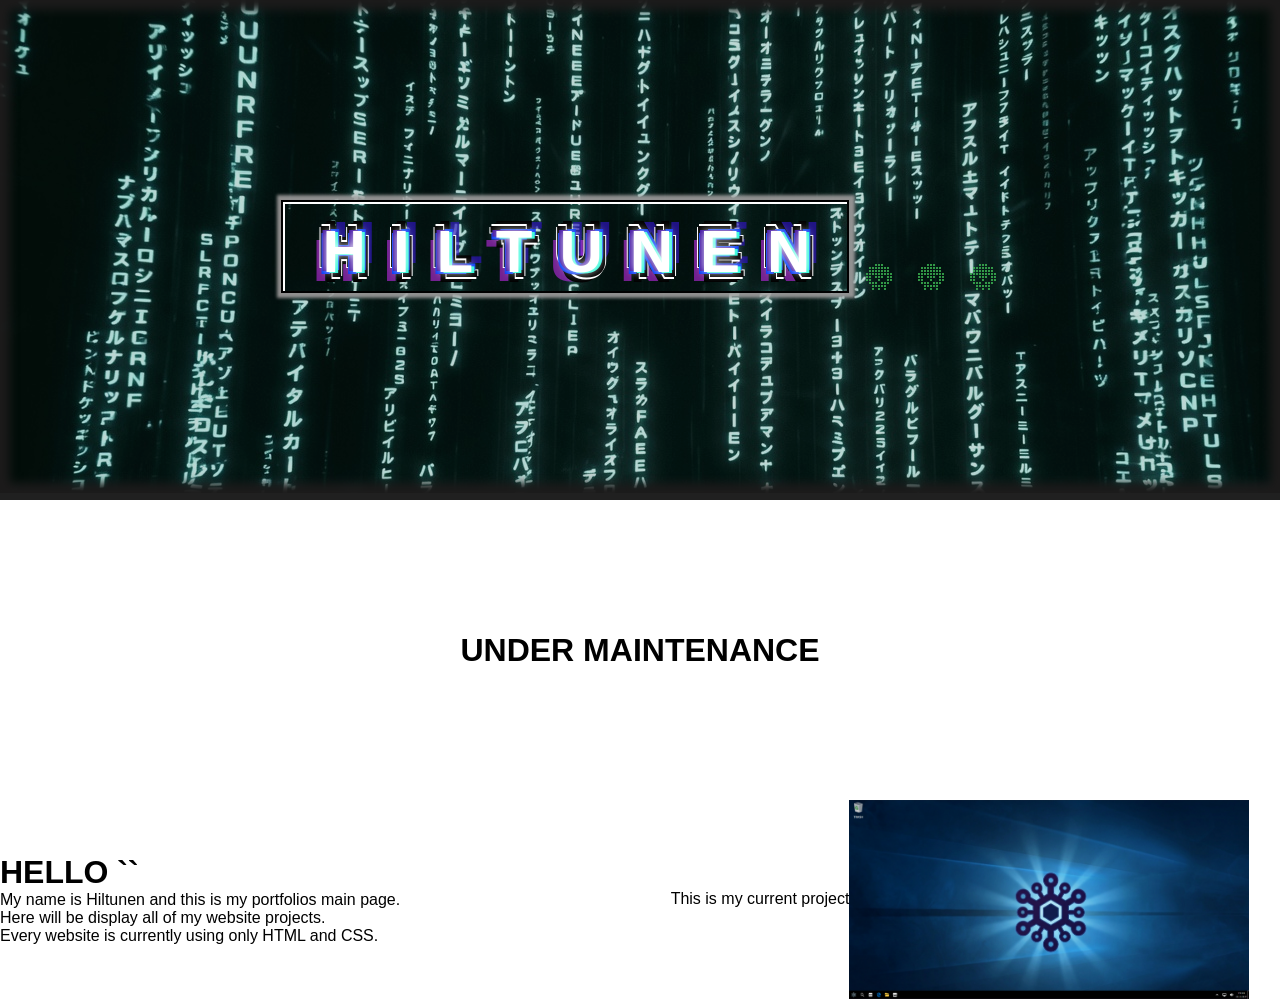
==== index.html @ 096cc813 "added aboutme texts" ====
<!DOCTYPE html>
<html lang="en">
<head>
    <meta charset="UTF-8">
    <meta name="viewport" content="width=device-width, initial-scale=1.0">
    <link rel="stylesheet"href="main.css">
    <title>UNDERMAINTENANCE</title>
</head>
<body>
    <header>
        <div class="myname">
            <div  class="myname_text">
                <h1>HILTUNEN</h1>
                <div class="loadingname">
                    <div class="dot1">
                        <img src="/resources/loading.png">
                    </div>
                    <div class="dot2">
                        <img src="/resources/loading.png">
                    </div>
                    <div class="dot3">
                        <img src="/resources/loading.png">
                    </div>
                </div>
            </div>
        </div>
    </header>
    <main>
        <div class="sitecontent">
            <div class="undermaintenace">
                <h1>UNDER MAINTENANCE</h1>
            </div>
            <div class="currentprojectaboutme">
                <div class="currentproject">
                    <div class="currentproject_text">This is my current project</div>
                    <img class="currentproject_img" src="/resources/PortfoliOS.png">
                </div>
                <div class="aboutme">
                    <h1 class="hello">HELLO ``</h1>
                    <p class="aboutme_text1">My name is Hiltunen and this is my portfolios main page.</p>
                    <p class="aboutme_text2">Here will be display all of my website projects.</p>
                    <p class="aboutme_text3">Every website is currently using only HTML and CSS.</p>
                </div>
            </div>
        </div>
    </main>
</body>
</html>
---- main.css ----
@font-face {
    font-family: "OpenSans-regular";
    src: url("font/OpenSans-Regular.ttf") format("truetype");
}

@keyframes loading{
    0%{
        opacity: 1;
    }

    33%{
        opacity: 0;
    }

    100%{
        opacity: 1;
    }
}


* {
    margin: 0;
    padding: 0;
    box-sizing: border-box;
}

html, body {
    height: 100%;
    width: 100%;
    font-family: "OpenSans-regular", sans-serif;
}

.myname{
    display: flex;
    align-items: center;
    width: 100%;
    min-height: 500px;
    background-image: url(/resources/matrix.jpg);
    color: rgb(255, 255, 255);
    font-size: 30px;
    box-shadow: inset 0 0 10px 10px rgb(28, 27, 27), inset 0px 0px 10px 500px rgba(10, 65, 44, 0.209);  /* FIXES IMAGES QUALITY */ 
    border-bottom: solid 7px rgb(32, 32, 32);
}

.myname_text{
    display: flex;
    letter-spacing: 27px;
    width: 100%;
    height: 100%;
    justify-content: center;
    text-shadow: 0px 0px 10px rgb(255, 255, 255),
    3px 1px rgb(24, 249, 212),
    -4px -1px rgb(54, 6, 157),
    4px -2px rgb(0, 53, 245),
    -5px 2px rgb(0, 53, 245),   

    6px 5px rgb(0,0,0),
    -6px -5px rgb(0,0,0),

    7px 4px rgb(255, 255, 255),
    -7px -4px rgb(255, 255, 255),

    5px 7px rgb(255, 255, 255),
    -5px -7px rgb(255, 255, 255),

    2px 8px rgb(0,0,0),
    -2px -8px rgb(0,0,0),

    0px 10px rgb(0,0,0),
    0px -10px rgb(0,0,0),

    -10px 9px rgba(204, 43, 244, 0.56),
    
    10px -9px rgba(47, 19, 190, 0.665)
    
    ;
}

.myname_text h1{
    height: 100%;
    border: solid 2px black;
    padding: 15PX 10PX 5PX 40PX;
     box-shadow: inset 2px 2px rgb(254, 255, 255), 
    1px 0px 3px 5px rgba(164, 161, 161, 0.871)
     ; 
}

.myname_text b{
    text-shadow: none;
    color: black;
    border: solid 1px rgb(46, 38, 38);
    border-radius: 50%;
    text-shadow: 2px 1px rgb(95, 93, 93);
}

.loadingname{
    display: flex;
    text-shadow: none;
    align-items: end;
    justify-content: end;
    min-width: 150px;
    flex-direction: row;
    gap: 20px;
    
}

.dot1{
    display: flex;
    animation-name: loading;
    animation-duration: 4s;
    animation-iteration-count: infinite;
    animation-timing-function: ease-in-out;
    animation-delay: 1s;
}

.dot2{
    display: flex;
    animation-name: loading;
    animation-duration: 4s;
    animation-iteration-count: infinite;
    animation-timing-function: ease-in-out;
    animation-delay: 2s;
}

.dot3{
    display: flex;
    animation-name: loading;
    animation-duration: 4s;
    animation-iteration-count: infinite;
    animation-timing-function: ease-in-out;
    animation-delay: 3s;
}


.sitecontent{
    display: flex;
    flex-direction: column;
}

.undermaintenace{
    display: flex;
    width: 100%;
    min-height: 300px;
    align-items: center;
    justify-content: center;
}

.currentprojectaboutme{
    display: flex;
    flex-direction: row-reverse;
}

.currentproject{
    display: flex;
    width: 100%;
    align-items: center;
    justify-content: center;
}

.currentproject_text{
    display: flex;
}

.currentproject_img{
    display: block;
    max-width: 400px;
    max-height: 300px;
}

.aboutme{
    display: flex;
    flex-direction: column;
    width: 100%;
    justify-content: center;
}
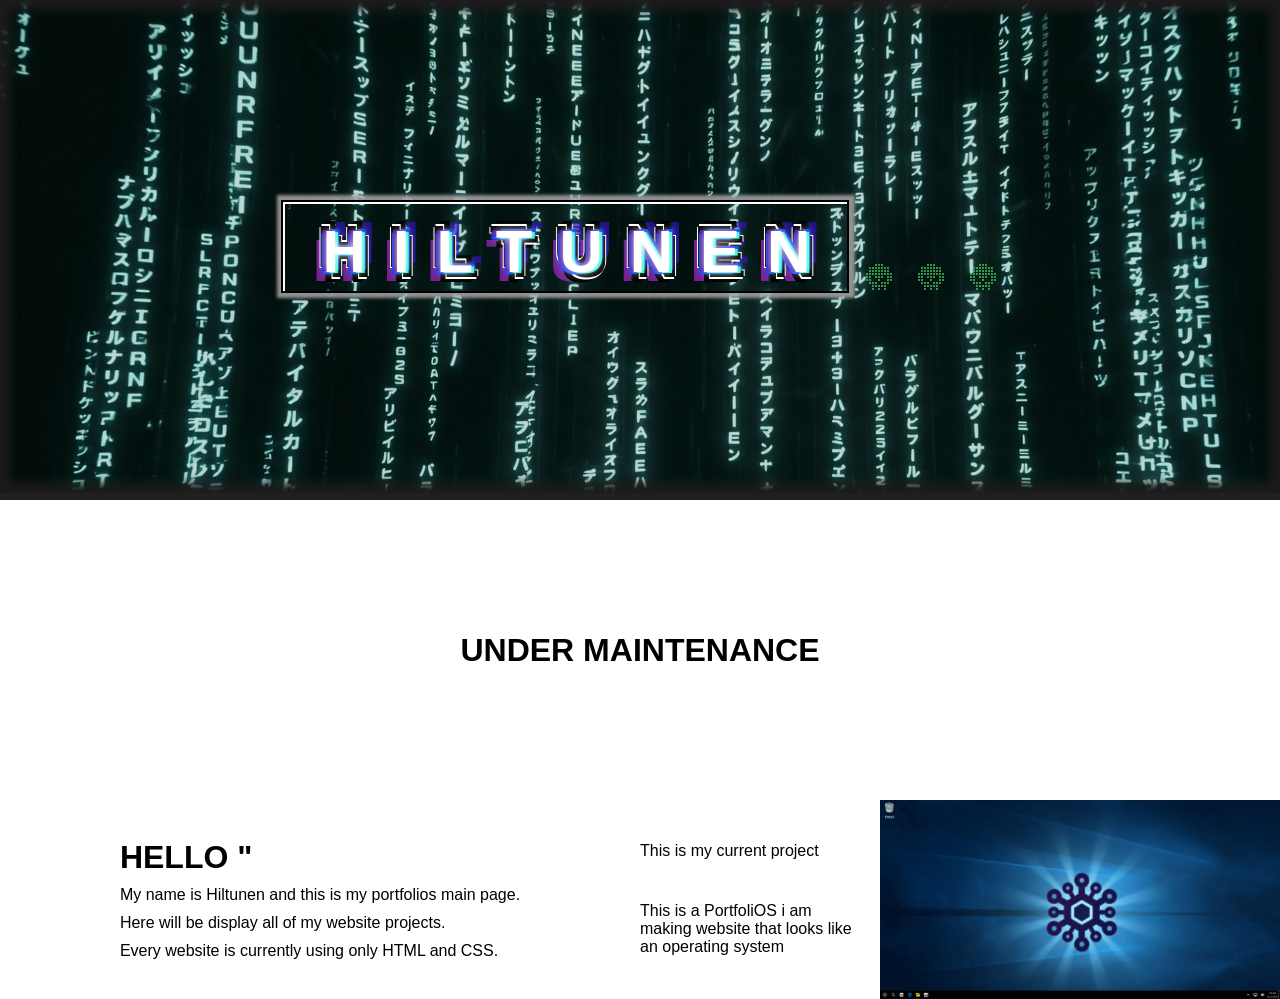
==== commit af1d37f6: "-" ====
--- a/index.html
+++ b/index.html
@@ -32,14 +32,19 @@
             </div>
             <div class="currentprojectaboutme">
                 <div class="currentproject">
-                    <div class="currentproject_text">This is my current project</div>
+                    <div class="currentproject_text">
+                        <p class="currentproject_text1">This is my current project</p>
+                        <p class="currentproject_text2">This is a PortfoliOS i am making website that looks like an operating system</p>
+                    </div>
                     <img class="currentproject_img" src="/resources/PortfoliOS.png">
                 </div>
                 <div class="aboutme">
-                    <h1 class="hello">HELLO ``</h1>
-                    <p class="aboutme_text1">My name is Hiltunen and this is my portfolios main page.</p>
-                    <p class="aboutme_text2">Here will be display all of my website projects.</p>
-                    <p class="aboutme_text3">Every website is currently using only HTML and CSS.</p>
+                    <div class="aboutme_text">
+                        <h1 class="hello">HELLO <b>"</b></h1>
+                        <p class="aboutme_text1">My name is Hiltunen and this is my portfolios main page.</p>
+                        <p class="aboutme_text2">Here will be display all of my website projects.</p>
+                        <p class="aboutme_text3">Every website is currently using only HTML and CSS.</p>
+                    </div>
                 </div>
             </div>
         </div>
--- a/main.css
+++ b/main.css
@@ -153,13 +153,25 @@
 .currentproject{
     display: flex;
     width: 100%;
-    align-items: center;
+    gap: 20px;
     justify-content: center;
 }
 
 .currentproject_text{
     display: flex;
+    flex-direction: column;
+    justify-content: space-evenly;
 }
+
+.currentproject_text1{
+    display: flex;
+}
+
+.currentproject_text2{
+    display: flex;
+    
+}   
+
 
 .currentproject_img{
     display: block;
@@ -169,7 +181,13 @@
 
 .aboutme{
     display: flex;
+    justify-content: center;
+    align-items: center;
+    width: 100%;
+}
+
+.aboutme_text{
+    display: flex;
     flex-direction: column;
-    width: 100%;
-    justify-content: center;
+    gap: 10px;
 }
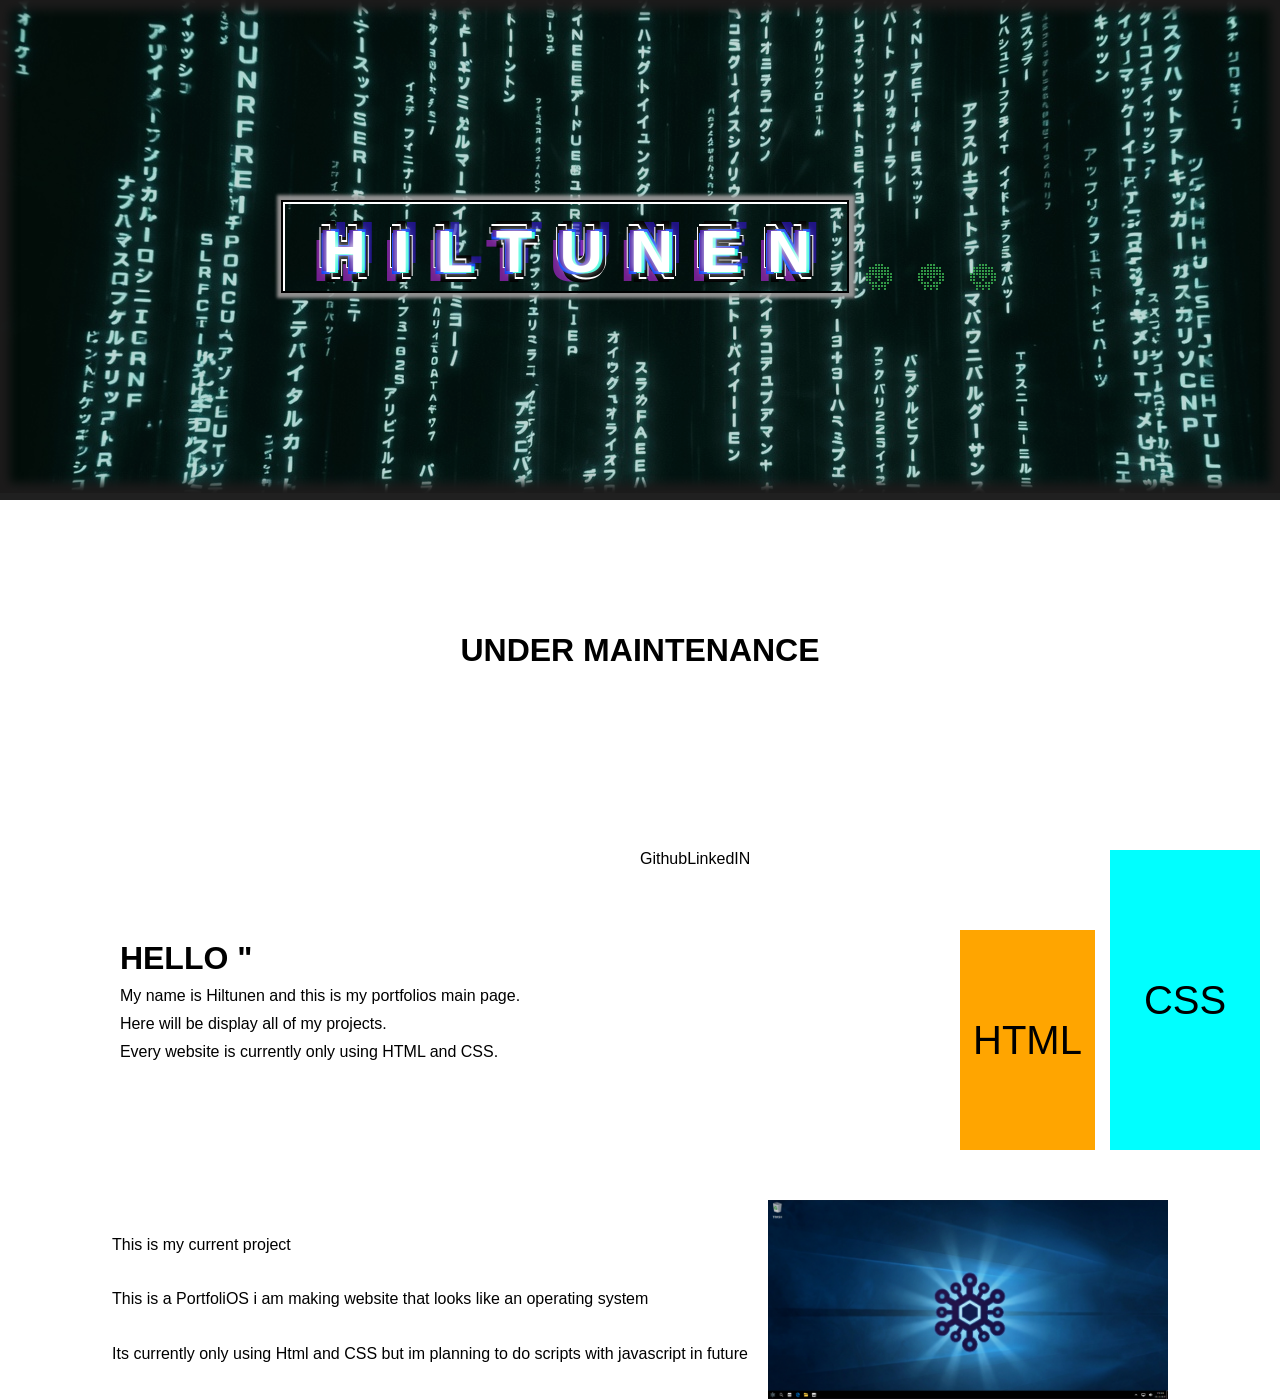
==== commit 188ff101: "redesigning sitecontent added html and css pilars made with grid" ====
--- a/index.html
+++ b/index.html
@@ -30,22 +30,40 @@
             <div class="undermaintenace">
                 <h1>UNDER MAINTENANCE</h1>
             </div>
-            <div class="currentprojectaboutme">
-                <div class="currentproject">
-                    <div class="currentproject_text">
-                        <p class="currentproject_text1">This is my current project</p>
-                        <p class="currentproject_text2">This is a PortfoliOS i am making website that looks like an operating system</p>
-                    </div>
-                    <img class="currentproject_img" src="/resources/PortfoliOS.png">
-                </div>
+            <div class="aboutmelinkslanguages">
                 <div class="aboutme">
                     <div class="aboutme_text">
                         <h1 class="hello">HELLO <b>"</b></h1>
                         <p class="aboutme_text1">My name is Hiltunen and this is my portfolios main page.</p>
-                        <p class="aboutme_text2">Here will be display all of my website projects.</p>
-                        <p class="aboutme_text3">Every website is currently using only HTML and CSS.</p>
+                        <p class="aboutme_text2">Here will be display all of my projects.</p>
+                        <p class="aboutme_text3">Every website is currently only using HTML and CSS.</p>
                     </div>
                 </div>
+                <div class="linkslanguages">
+                    <div class="links">
+                        <div class="github">Github</div>
+                        <div class="linkedin">LinkedIN</div>
+                    </div>
+                    <div class="languages">
+                        <div class="htm">
+                            <p class="htm_text">HTML</p>
+                        </div>
+                        <div class="css">
+                            <p class="css_text">CSS</p>
+                        </div>
+                    </div>
+                </div>
+            </div>
+            <div class="projects">
+                    <div class="currentproject">
+                        <div class="currentproject_text">
+                            <p class="currentproject_text1">This is my current project</p>
+                            <p class="currentproject_text2">This is a PortfoliOS i am making website that looks like an operating system</p>
+                            <p class="currentproject text3">Its currently only using Html and CSS but im planning to do scripts with javascript in future</p>
+                        </div>
+                        <img class="currentproject_img" src="/resources/PortfoliOS.png">
+                    </div>
+                
             </div>
         </div>
     </main>
--- a/main.css
+++ b/main.css
@@ -135,6 +135,7 @@
 .sitecontent{
     display: flex;
     flex-direction: column;
+    gap: 50px;
 }
 
 .undermaintenace{
@@ -145,9 +146,79 @@
     justify-content: center;
 }
 
-.currentprojectaboutme{
-    display: flex;
-    flex-direction: row-reverse;
+.aboutmelinkslanguages{
+    display: flex;
+    flex-direction: row;
+}
+
+
+.aboutme{
+    display: flex;
+    justify-content: center;
+    align-items: center;
+    width: 100%;
+}
+
+.aboutme_text{
+    display: flex;
+    flex-direction: column;
+    gap: 10px;
+}
+
+.linkslanguages{
+    display: flex;
+    justify-content: space-evenly;
+    flex-direction: row;
+    width: 100%;
+}
+
+.links{
+    display: flex;
+    flex-direction: row;
+    width: 100%;
+}
+
+.languages{
+    display: grid;
+    width: 100%;
+    grid-template-columns: repeat(20, 15px);
+    grid-template-rows: repeat(15, 20px);
+}
+
+.htm{
+    display: flex;
+    align-items: center;
+    justify-content: center;
+    grid-row-start: 19;
+    grid-row-end: 5;
+    grid-column-start: 1;
+    grid-column-end: 10;
+    background-color: orange;
+}
+
+.htm_text{
+    font-size: 40px;
+    
+}
+
+
+.css{
+    display: flex;
+    align-items: center;
+    justify-content: center;
+    grid-row-start: 1;
+    grid-row-end: 21;
+    grid-column-start: 11;
+    grid-column-end: 21;
+    background-color: aqua;
+}
+
+.css_text{
+    font-size: 40px;
+}
+
+.projects{
+    display: flex;
 }
 
 .currentproject{
@@ -177,17 +248,4 @@
     display: block;
     max-width: 400px;
     max-height: 300px;
-}
-
-.aboutme{
-    display: flex;
-    justify-content: center;
-    align-items: center;
-    width: 100%;
-}
-
-.aboutme_text{
-    display: flex;
-    flex-direction: column;
-    gap: 10px;
 }
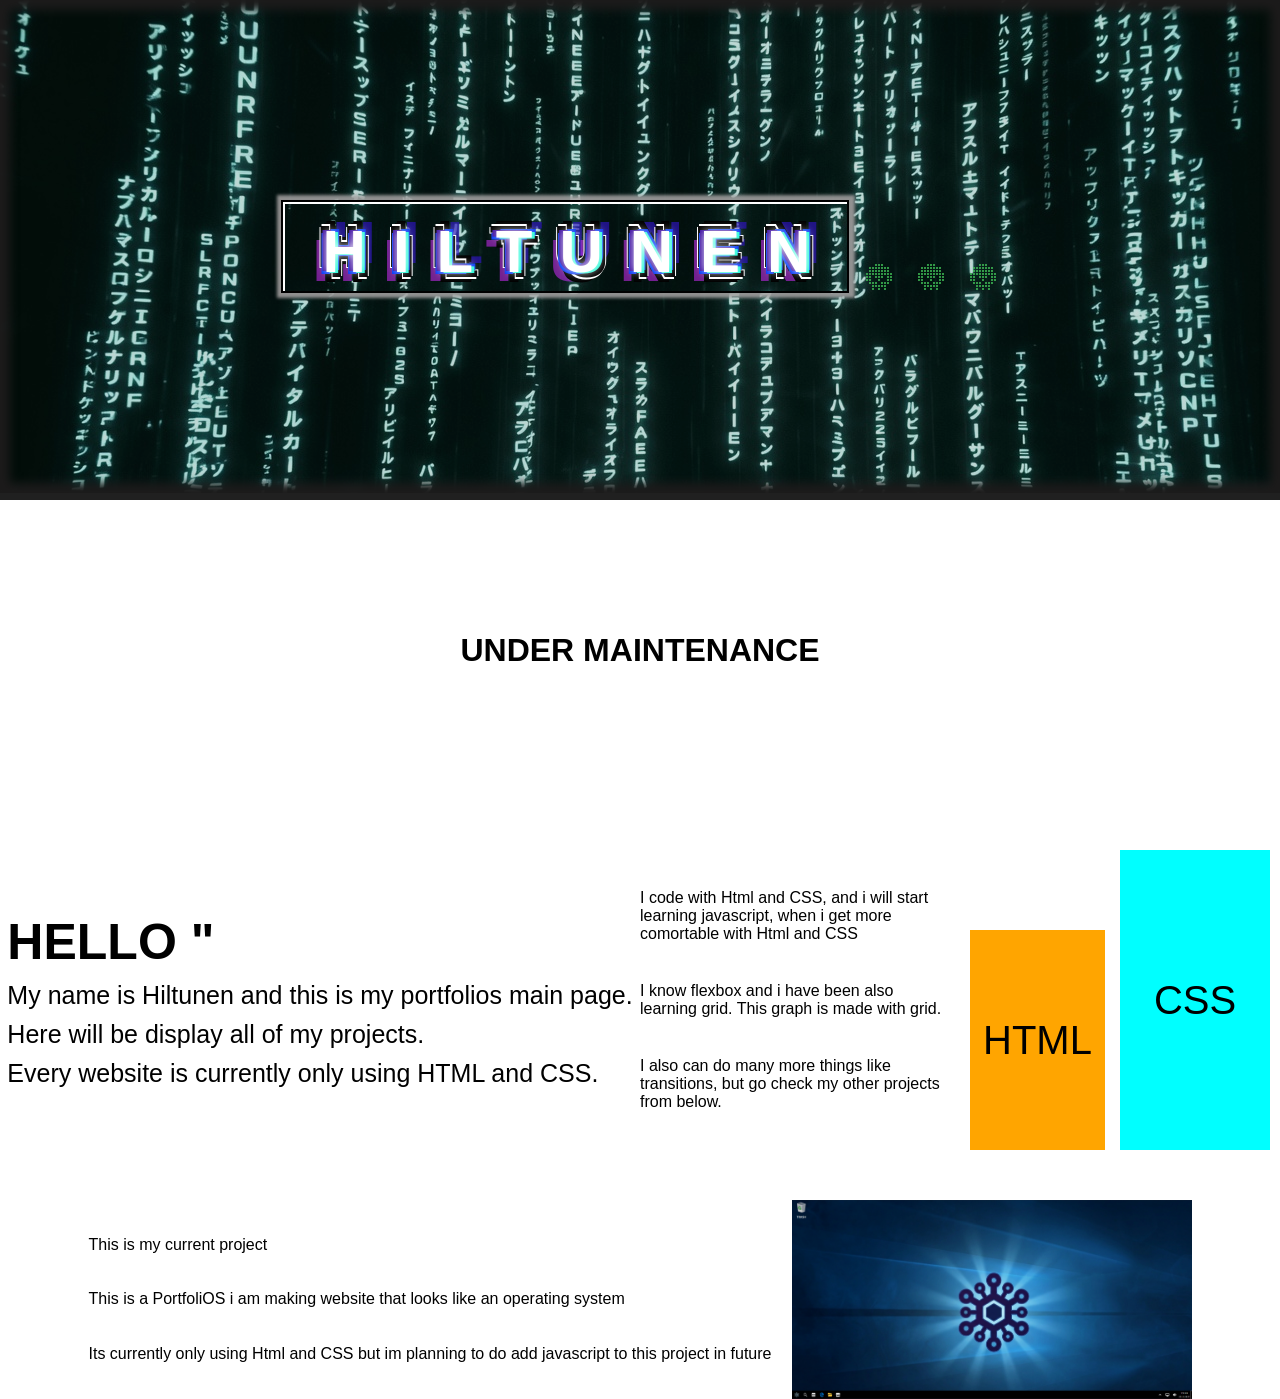
==== commit 3067cb4d: "ending session" ====
--- a/index.html
+++ b/index.html
@@ -30,7 +30,7 @@
             <div class="undermaintenace">
                 <h1>UNDER MAINTENANCE</h1>
             </div>
-            <div class="aboutmelinkslanguages">
+            <div class="aboutmelanguages">
                 <div class="aboutme">
                     <div class="aboutme_text">
                         <h1 class="hello">HELLO <b>"</b></h1>
@@ -39,12 +39,13 @@
                         <p class="aboutme_text3">Every website is currently only using HTML and CSS.</p>
                     </div>
                 </div>
-                <div class="linkslanguages">
-                    <div class="links">
-                        <div class="github">Github</div>
-                        <div class="linkedin">LinkedIN</div>
+                <div class="languages">
+                    <div class="languages_content">
+                        <p class="languages_text1">I code with Html and CSS, and i will start learning javascript, when i get more comortable with Html and CSS</p>
+                        <p class="languages_text2">I know flexbox and i have been also learning grid. This graph is made with grid.</p>
+                        <p class="languages_text3">I also can do many more things like transitions, but go check my other projects from below.</p>
                     </div>
-                    <div class="languages">
+                    <div class="languageschart">
                         <div class="htm">
                             <p class="htm_text">HTML</p>
                         </div>
@@ -55,15 +56,14 @@
                 </div>
             </div>
             <div class="projects">
-                    <div class="currentproject">
+                 <div class="currentproject">
                         <div class="currentproject_text">
                             <p class="currentproject_text1">This is my current project</p>
                             <p class="currentproject_text2">This is a PortfoliOS i am making website that looks like an operating system</p>
-                            <p class="currentproject text3">Its currently only using Html and CSS but im planning to do scripts with javascript in future</p>
+                            <p class="currentproject text3">Its currently only using Html and CSS but im planning to do add javascript to this project in future</p>
                         </div>
                         <img class="currentproject_img" src="/resources/PortfoliOS.png">
-                    </div>
-                
+                </div>
             </div>
         </div>
     </main>
--- a/main.css
+++ b/main.css
@@ -146,7 +146,7 @@
     justify-content: center;
 }
 
-.aboutmelinkslanguages{
+.aboutmelanguages{
     display: flex;
     flex-direction: row;
 }
@@ -161,24 +161,28 @@
 
 .aboutme_text{
     display: flex;
+    font-size: 25px;
     flex-direction: column;
     gap: 10px;
 }
 
-.linkslanguages{
+.languages{
     display: flex;
     justify-content: space-evenly;
     flex-direction: row;
     width: 100%;
 }
 
-.links{
-    display: flex;
-    flex-direction: row;
-    width: 100%;
-}
-
-.languages{
+.languages_content{
+    display: flex;
+    flex-direction: column;
+    justify-content: space-evenly;
+    margin-right: 20px;
+    width: 100%;
+}
+
+
+.languageschart{
     display: grid;
     width: 100%;
     grid-template-columns: repeat(20, 15px);
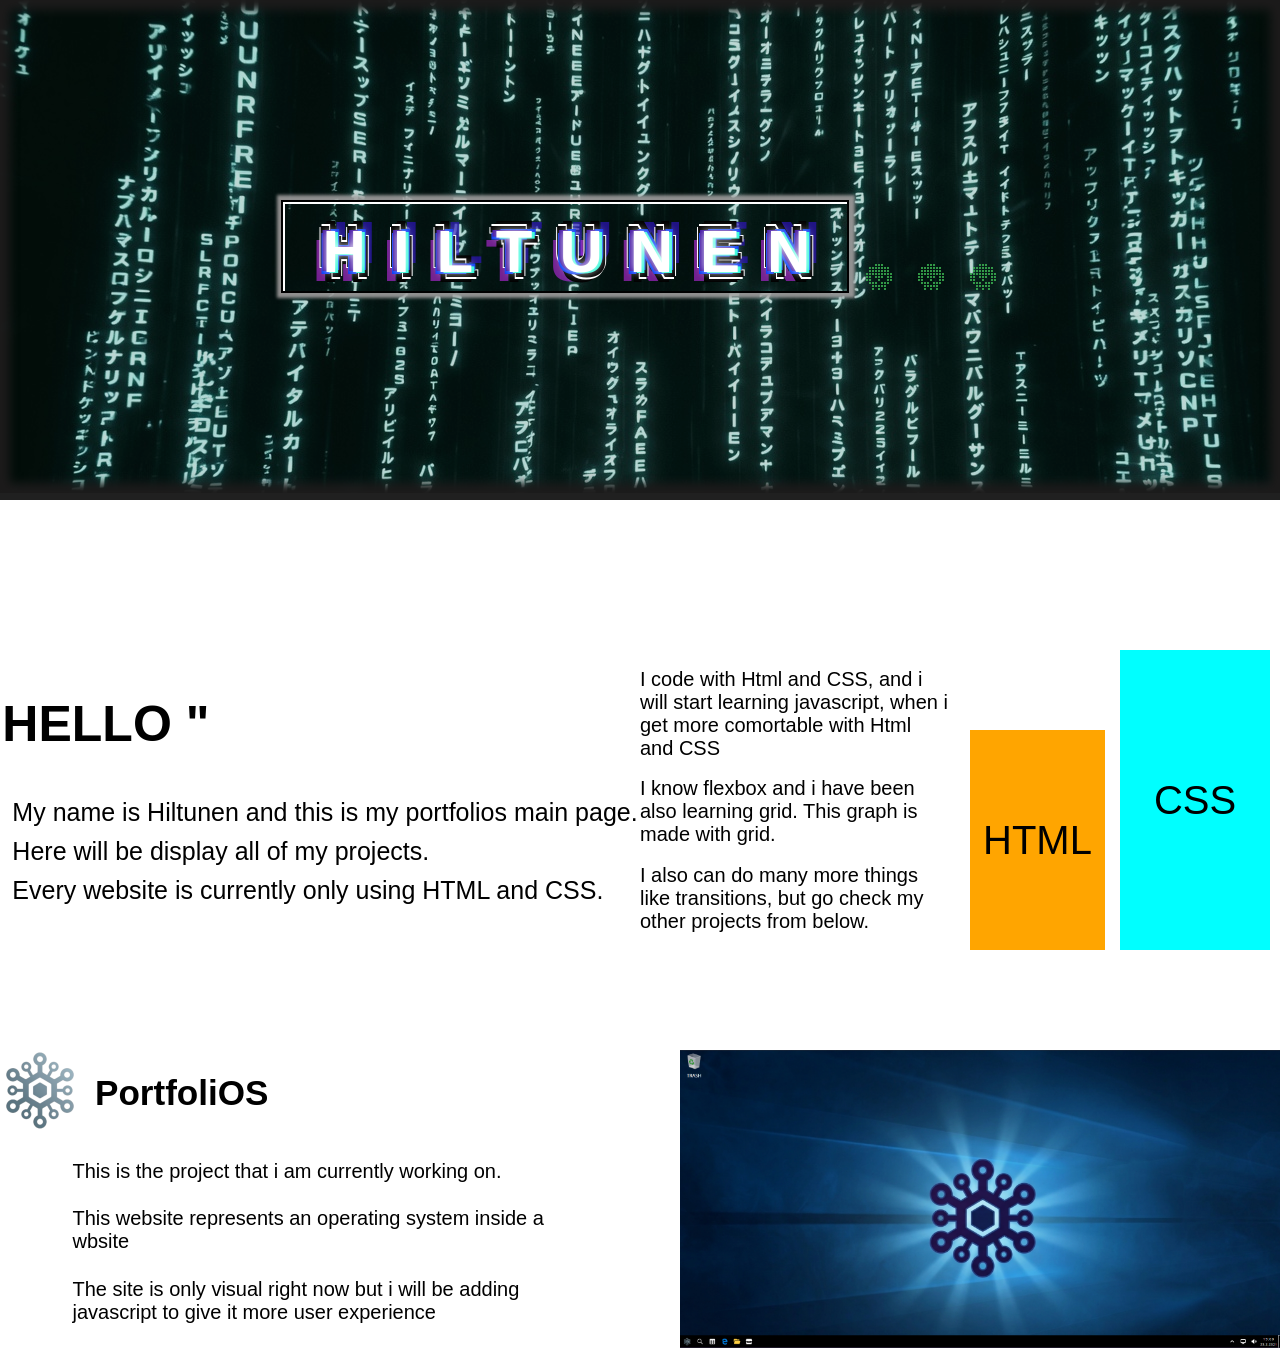
==== commit a50e8703: "currentproject section done" ====
--- a/index.html
+++ b/index.html
@@ -27,16 +27,17 @@
     </header>
     <main>
         <div class="sitecontent">
-            <div class="undermaintenace">
-                <h1>UNDER MAINTENANCE</h1>
-            </div>
             <div class="aboutmelanguages">
                 <div class="aboutme">
-                    <div class="aboutme_text">
-                        <h1 class="hello">HELLO <b>"</b></h1>
-                        <p class="aboutme_text1">My name is Hiltunen and this is my portfolios main page.</p>
-                        <p class="aboutme_text2">Here will be display all of my projects.</p>
-                        <p class="aboutme_text3">Every website is currently only using HTML and CSS.</p>
+                    <div class="aboutme_content">
+                        <div class="aboutmegreetin">
+                            <h1 class="hello">HELLO <b>"</b></h1>
+                        </div>
+                        <div class="aboutme_texts">
+                            <p class="aboutme_text1">My name is Hiltunen and this is my portfolios main page.</p>
+                            <p class="aboutme_text2">Here will be display all of my projects.</p>
+                            <p class="aboutme_text3">Every website is currently only using HTML and CSS.</p>
+                        </div>
                     </div>
                 </div>
                 <div class="languages">
@@ -57,10 +58,20 @@
             </div>
             <div class="projects">
                  <div class="currentproject">
-                        <div class="currentproject_text">
-                            <p class="currentproject_text1">This is my current project</p>
-                            <p class="currentproject_text2">This is a PortfoliOS i am making website that looks like an operating system</p>
-                            <p class="currentproject text3">Its currently only using Html and CSS but im planning to do add javascript to this project in future</p>
+                        <div class="currentproject_content">
+                            <div class="currentproject_namelogo">
+                                <div class="currentproject_name">
+                                    <h3 class="portfolios">PortfoliOS</h3>
+                                </div>
+                                <div class="currentproject_logo">
+                                    <a href="/pages/3/PortfoliOS.html" class="portfolios_link"><img src="/resources/PortfoliOSicoTEST.png" alt="portfolios" class="PortfoliOS_img" width="80px" height="80px"></a>
+                                </div>
+                            </div>
+                            <div class="currentproject_texts">
+                                <p class="currentproject_text1">This is the project that i am currently working on.</p>
+                                <p class="currentproject_text2">This website represents an operating system inside a wbsite</p>
+                                <p class="currentproject_text3">The site is only visual right now but i will be adding javascript to give it more user experience</p>
+                            </div>
                         </div>
                         <img class="currentproject_img" src="/resources/PortfoliOS.png">
                 </div>
--- a/main.css
+++ b/main.css
@@ -135,7 +135,8 @@
 .sitecontent{
     display: flex;
     flex-direction: column;
-    gap: 50px;
+    gap: 100px;
+    margin-top: 150px;
 }
 
 .undermaintenace{
@@ -159,12 +160,26 @@
     width: 100%;
 }
 
-.aboutme_text{
+.aboutme_content{
+    display: flex;
+    height: 100%;
+    flex-direction: column;
+    justify-content: space-evenly;
+}
+
+.aboutmegreetin{
     display: flex;
     font-size: 25px;
+}
+
+.aboutme_texts{
+    display: flex;
+    font-size: 25px;
     flex-direction: column;
     gap: 10px;
-}
+    padding-left: 10px;
+}
+
 
 .languages{
     display: flex;
@@ -178,6 +193,7 @@
     flex-direction: column;
     justify-content: space-evenly;
     margin-right: 20px;
+    font-size: 20px;
     width: 100%;
 }
 
@@ -228,28 +244,48 @@
 .currentproject{
     display: flex;
     width: 100%;
-    gap: 20px;
-    justify-content: center;
-}
-
-.currentproject_text{
-    display: flex;
-    flex-direction: column;
-    justify-content: space-evenly;
-}
-
-.currentproject_text1{
-    display: flex;
-}
-
-.currentproject_text2{
-    display: flex;
-    
-}   
+    justify-content: center;
+    gap: 50px;
+}
+
+.currentproject_content{
+    display: flex;
+    flex-direction: column;
+    font-size: 20px;
+    justify-content: space-between;
+}
+
+.currentproject_namelogo{
+    display: flex;
+    width: 100%;
+    align-items: start;
+    justify-content: start;
+    flex-direction: row-reverse;
+    gap: 15px;
+}
+
+.currentproject_name{
+    display: flex;
+    align-self: center;
+    font-size: 30px;
+}
+
+.currentproject_logo{
+    display: flex;
+}
+
+.currentproject_texts{
+    display: flex;
+    flex-direction: column;
+    height: 100%;
+    width: 77%;
+    justify-content: space-evenly;
+    align-self: center;
+}
 
 
 .currentproject_img{
     display: block;
-    max-width: 400px;
-    max-height: 300px;
+    max-width: 600px;
+    max-height: 450px;
 }
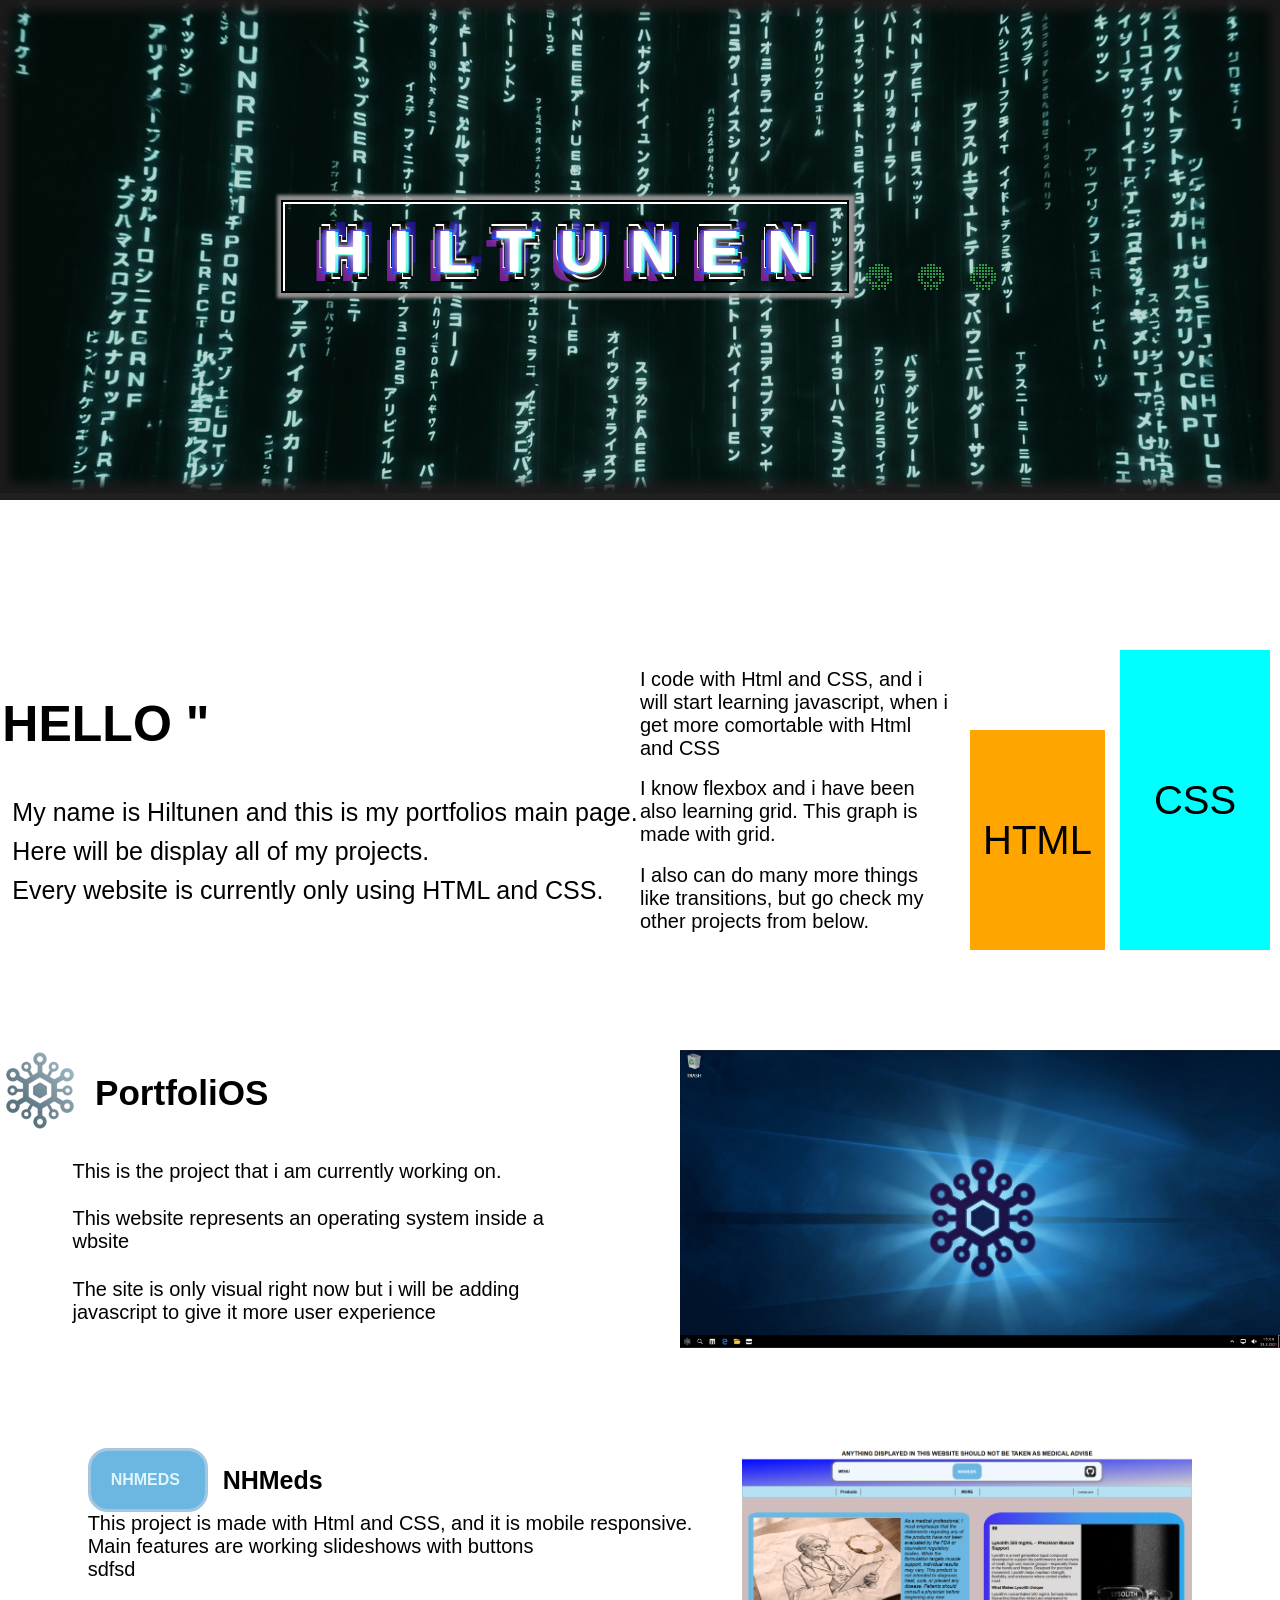
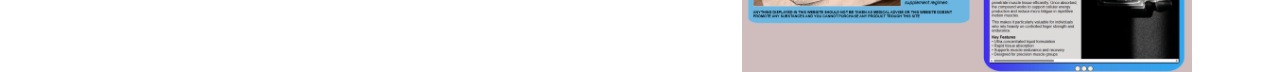
==== commit bc8f687f: "added nhmeds" ====
--- a/index.html
+++ b/index.html
@@ -75,6 +75,22 @@
                         </div>
                         <img class="currentproject_img" src="/resources/PortfoliOS.png">
                 </div>
+                <div class="nhmeds">
+                    <div class="nhmeds_content">
+                        <div class="nhmeds_namelogo">
+                            <h3 class="nhmeds_name">NHMeds</h3>
+                            <div class="nhmeds_logo">NHMEDS</div>
+                        </div>
+                        <div class="nhmeds_texts">
+                            <p class="nhmeds_text1">This project is made with Html and CSS, and it is mobile responsive.</p>
+                            <p class="nhmeds_text2">Main features are working slideshows with buttons</p>
+                            <p class="nhmeds_text3">sdfsd</p>
+                        </div>
+                    </div>
+                    <div class="nhmeds_img">
+                        <a href="/pages/2/nhmeds.html" class="nhmeds_link"><img src="/resources/nhmeds1.png" alt="nhmeds" class="nhmeds_image"></a>
+                    </div>
+                </div>
             </div>
         </div>
     </main>
--- a/main.css
+++ b/main.css
@@ -139,14 +139,6 @@
     margin-top: 150px;
 }
 
-.undermaintenace{
-    display: flex;
-    width: 100%;
-    min-height: 300px;
-    align-items: center;
-    justify-content: center;
-}
-
 .aboutmelanguages{
     display: flex;
     flex-direction: row;
@@ -239,6 +231,8 @@
 
 .projects{
     display: flex;
+    flex-direction: column;
+    gap: 100px;
 }
 
 .currentproject{
@@ -288,4 +282,64 @@
     display: block;
     max-width: 600px;
     max-height: 450px;
-}+}
+
+.nhmeds{
+    display: flex;
+    flex-direction: row;
+    width: 100%;
+    justify-content: center;
+    gap: 50px;
+}
+
+.nhmeds_content{
+    display: flex;
+    flex-direction: column;
+    
+}
+
+.nhmeds_namelogo{
+    display: flex;
+    flex-direction: row-reverse;
+    width: 100%;
+    justify-content: start;
+    gap: 15px;
+}
+
+.nhmeds_name{
+    display: flex;
+    font-size: 25px;
+    align-self: center;
+}
+
+.nhmeds_logo{
+    display: flex;
+    width: 100%;
+    max-width: 120px;
+    height: 100%;
+    font-weight: 900;
+    color: rgb(225, 245, 254);
+    padding: 20px;
+    background-color: rgb(107, 183, 225);
+    border-radius: 20px;
+    border: 3px solid rgb(163, 199, 224);
+}
+
+.nhmeds_texts{
+    display: flex;
+    flex-direction: column;
+    font-size: 20px;
+}
+
+.nhmeds_img{
+    display: flex;
+
+}
+
+.nhmeds_image{
+    display: block;
+    max-height: 600px;
+    max-width: 450px;
+    
+}
+
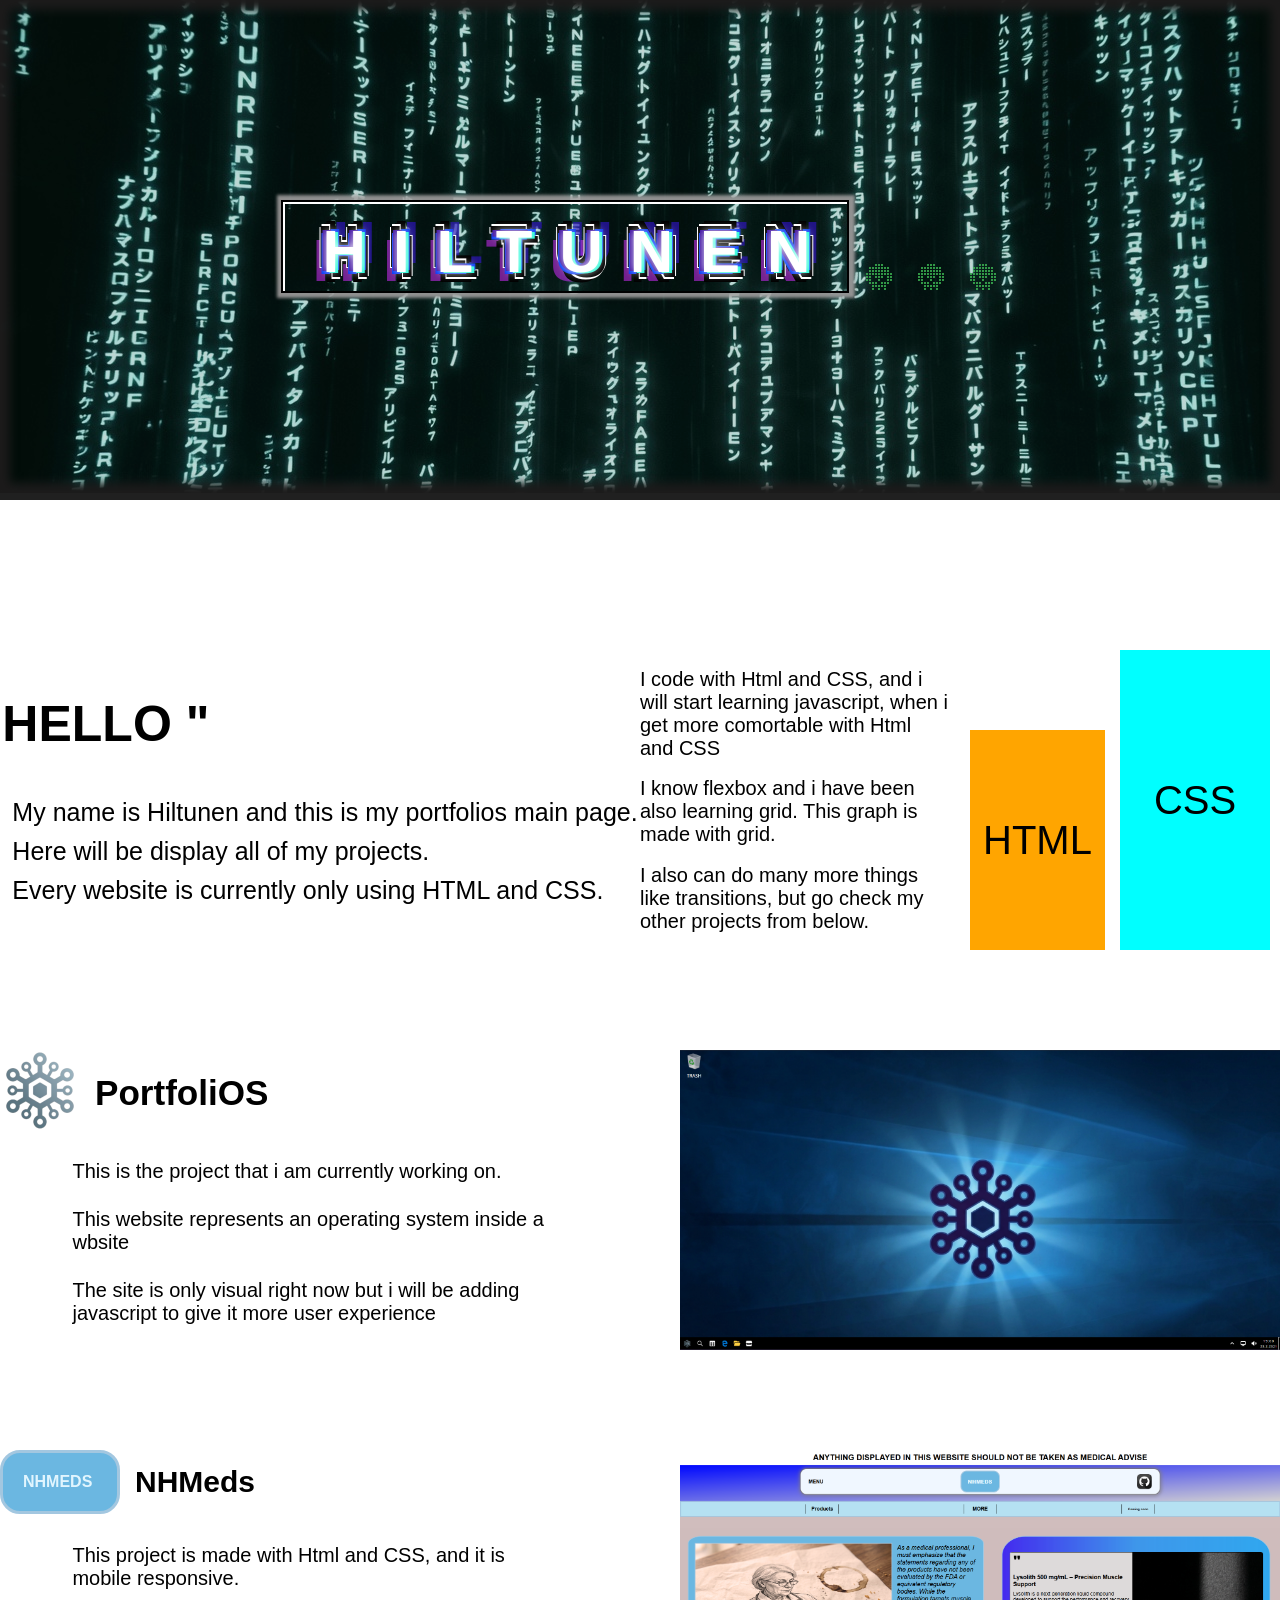
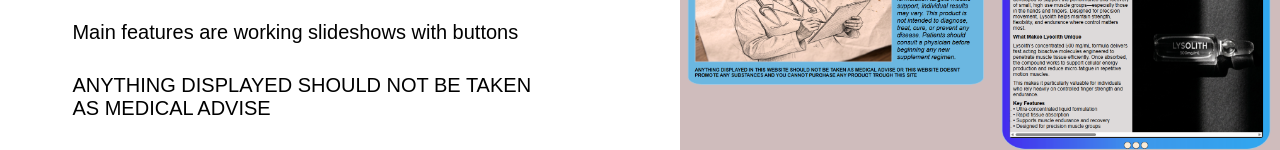
==== commit 9e1bc107: "nhmeds designed fully" ====
--- a/index.html
+++ b/index.html
@@ -73,7 +73,7 @@
                                 <p class="currentproject_text3">The site is only visual right now but i will be adding javascript to give it more user experience</p>
                             </div>
                         </div>
-                        <img class="currentproject_img" src="/resources/PortfoliOS.png">
+                        <img class="currentproject_img" src="/resources/PortfoliOS.png" width="600px" height="300px">
                 </div>
                 <div class="nhmeds">
                     <div class="nhmeds_content">
@@ -84,11 +84,11 @@
                         <div class="nhmeds_texts">
                             <p class="nhmeds_text1">This project is made with Html and CSS, and it is mobile responsive.</p>
                             <p class="nhmeds_text2">Main features are working slideshows with buttons</p>
-                            <p class="nhmeds_text3">sdfsd</p>
+                            <p class="nhmeds_text3">ANYTHING DISPLAYED SHOULD NOT BE TAKEN AS MEDICAL ADVISE</p>
                         </div>
                     </div>
                     <div class="nhmeds_img">
-                        <a href="/pages/2/nhmeds.html" class="nhmeds_link"><img src="/resources/nhmeds1.png" alt="nhmeds" class="nhmeds_image"></a>
+                        <img src="/resources/nhmeds1.png" alt="nhmeds" class="nhmeds_image" width="600px" height="300px">
                     </div>
                 </div>
             </div>
--- a/main.css
+++ b/main.css
@@ -245,6 +245,7 @@
 .currentproject_content{
     display: flex;
     flex-direction: column;
+    max-width: 815px;
     font-size: 20px;
     justify-content: space-between;
 }
@@ -280,13 +281,13 @@
 
 .currentproject_img{
     display: block;
-    max-width: 600px;
-    max-height: 450px;
+    
 }
 
 .nhmeds{
     display: flex;
     flex-direction: row;
+    
     width: 100%;
     justify-content: center;
     gap: 50px;
@@ -295,6 +296,9 @@
 .nhmeds_content{
     display: flex;
     flex-direction: column;
+    max-width: 815px;
+    width: 100%;
+    justify-content: center;
     
 }
 
@@ -308,7 +312,7 @@
 
 .nhmeds_name{
     display: flex;
-    font-size: 25px;
+    font-size: 30px;
     align-self: center;
 }
 
@@ -328,18 +332,22 @@
 .nhmeds_texts{
     display: flex;
     flex-direction: column;
+    justify-content: space-evenly;
+    align-self: center;
+    height: 100%;
+    width: 77%;
     font-size: 20px;
+
 }
 
 .nhmeds_img{
     display: flex;
-
+  
+    
 }
 
 .nhmeds_image{
-    display: block;
-    max-height: 600px;
-    max-width: 450px;
-    
-}
-
+    display: flex;
+    
+}
+
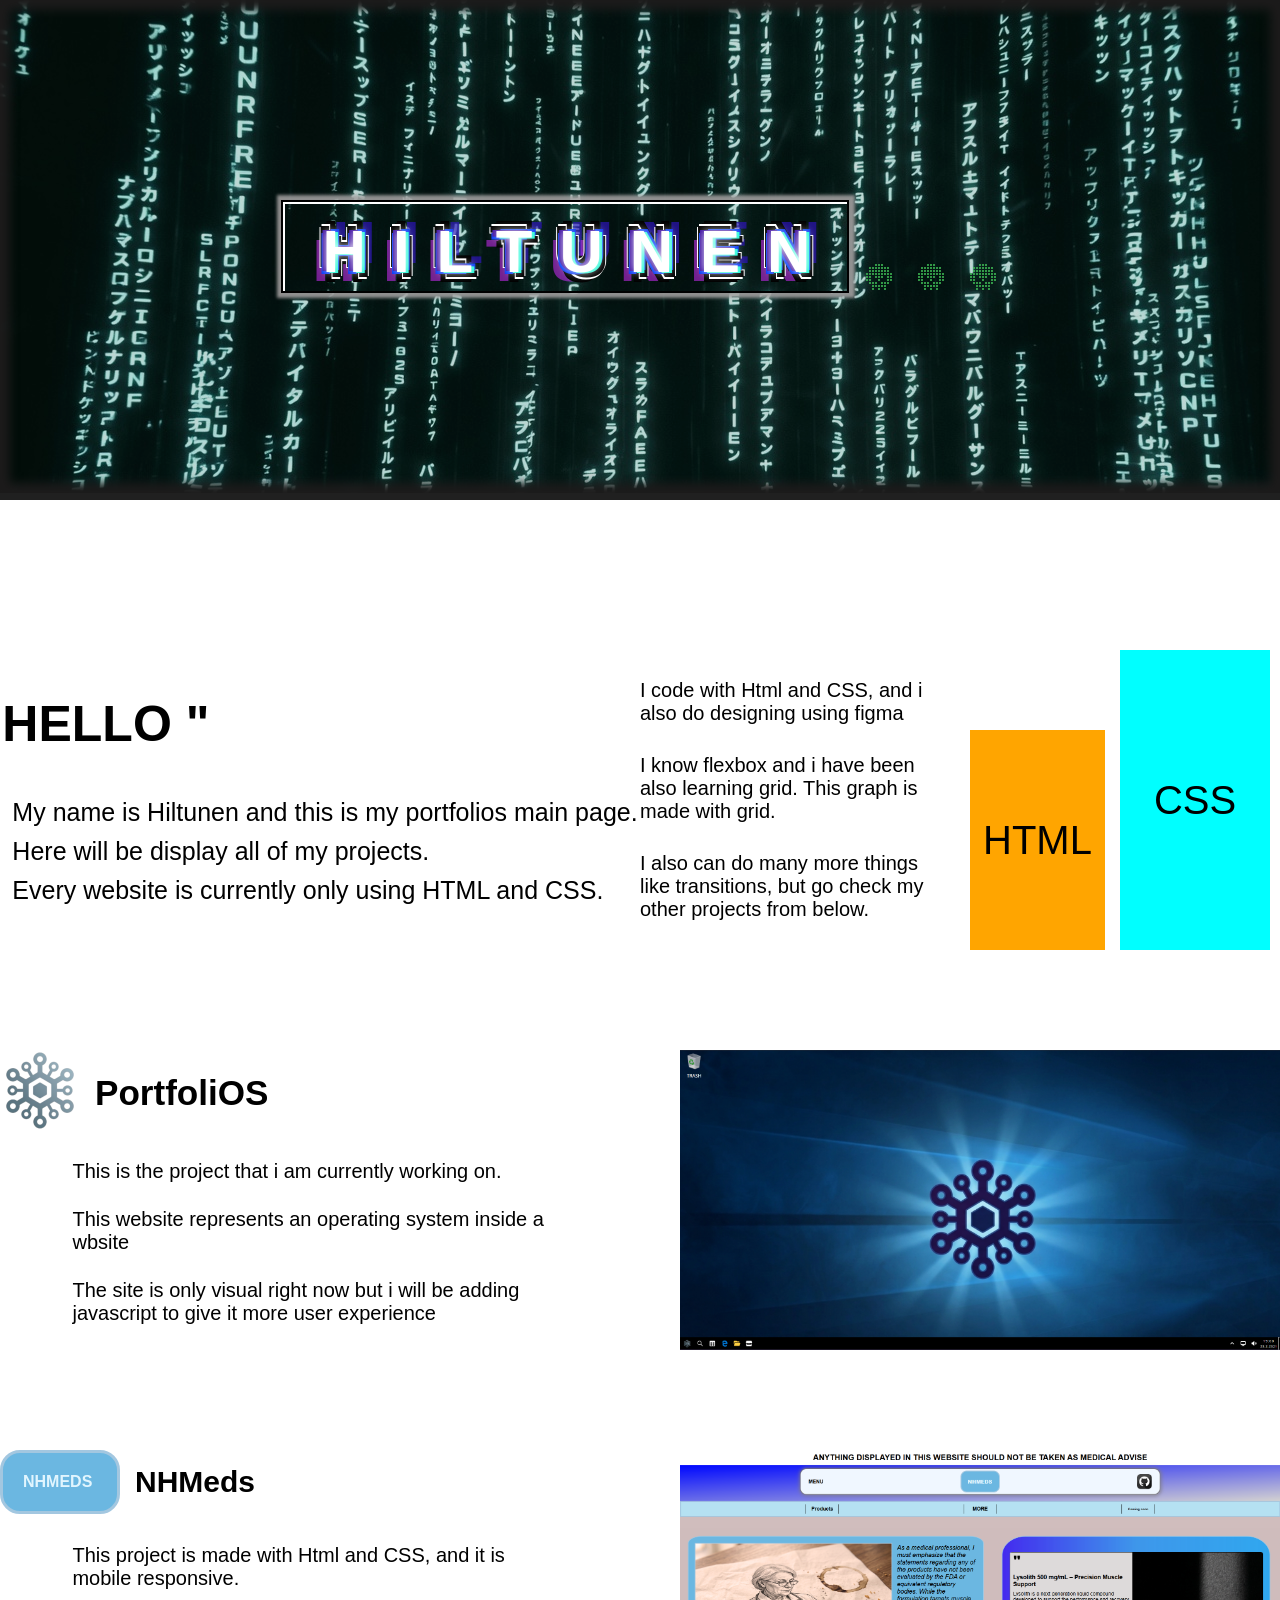
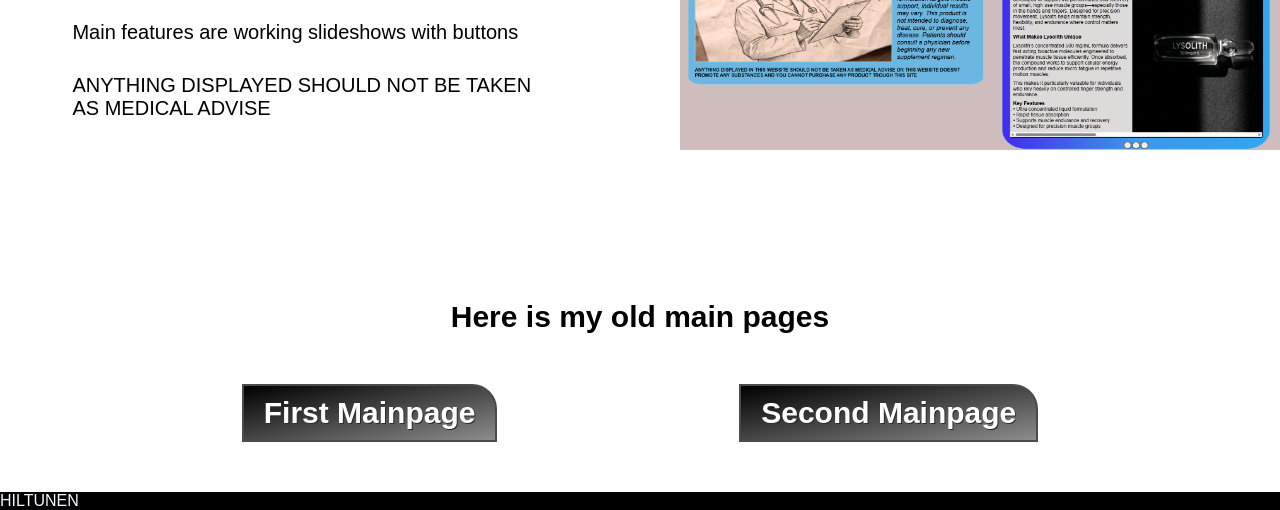
==== commit f0479a6d: "added link to old mainpages + started footer" ====
--- a/index.html
+++ b/index.html
@@ -42,7 +42,7 @@
                 </div>
                 <div class="languages">
                     <div class="languages_content">
-                        <p class="languages_text1">I code with Html and CSS, and i will start learning javascript, when i get more comortable with Html and CSS</p>
+                        <p class="languages_text1">I code with Html and CSS, and i also do designing using figma</p>
                         <p class="languages_text2">I know flexbox and i have been also learning grid. This graph is made with grid.</p>
                         <p class="languages_text3">I also can do many more things like transitions, but go check my other projects from below.</p>
                     </div>
@@ -91,8 +91,26 @@
                         <img src="/resources/nhmeds1.png" alt="nhmeds" class="nhmeds_image" width="600px" height="300px">
                     </div>
                 </div>
+                <div class="oldmainpages">
+                    <div class="oldmainpages_text">
+                        <b>Here is my old main pages</b>
+                    </div>
+                    <div class="oldmainpagescontent">
+                        <div class="oldmain1">
+                            <a href="/pages/oldmains/oldmain.html"><b>First Mainpage</b></a>
+                        </div>
+                        <div class="oldmain2">
+                            <a href="/pages/oldmains/oldmain2.html"><b>Second Mainpage</b></a>
+                        </div>
+                    </div>
+                </div>
             </div>
         </div>
     </main>
+    <footer class="footer">
+        <div class="footer_content">
+            <div class="footername">HILTUNEN</div>
+        </div>
+    </footer>
 </body>
 </html>
--- a/main.css
+++ b/main.css
@@ -351,3 +351,83 @@
     
 }
 
+.oldmainpages{
+    display: flex;
+    flex-direction: column;
+    align-items: center;
+    width: 100%;
+    margin: 50px 0 50px 0;
+}
+
+.oldmainpages_text{
+    display: flex;
+    font-size: 30px;
+}
+
+.oldmainpagescontent{
+    display: flex;
+    width: 100%;
+    justify-content: space-evenly;
+    margin-top: 50px;
+}
+
+.oldmain1{
+    display: flex;
+    background-image: linear-gradient(
+        to top left,
+        rgb(140, 140, 140),
+        rgb(0,0,0)
+    );
+    font-size: 30px;
+    padding: 10px 20px 10px 20px;
+    border-top-right-radius: 25px;
+    border: 2px solid rgb(75, 75, 75);
+}
+
+.oldmain1 a{
+    text-decoration: none;
+    color: rgb(255, 255, 255);
+}
+
+.oldmain1 b{
+    text-shadow: 1px 1px 0 rgb(44, 44, 44);
+}
+
+.oldmain2{
+    display: flex;
+    background-image: linear-gradient(
+        to top left,
+        rgb(140, 140, 140),
+        rgb(0,0,0)
+    );
+    font-size: 30px;
+    
+   padding: 10px 20px 10px 20px;
+    border-top-right-radius: 25px;
+    border: 2px solid rgb(75, 75, 75);
+}
+
+.oldmain2 a{
+    text-decoration: none;
+    color: rgb(255, 255, 255);
+}
+
+.oldmain2 b{
+    text-shadow: 1px 1px 0 rgb(44, 44, 44);
+}
+
+.footer{
+    display: flex;
+    width: 100%;
+    background-color: black;
+}
+¨
+.footer_content{
+    display: flex;
+    
+}
+
+.footername{
+    display: flex;
+    color: aliceblue;
+}
